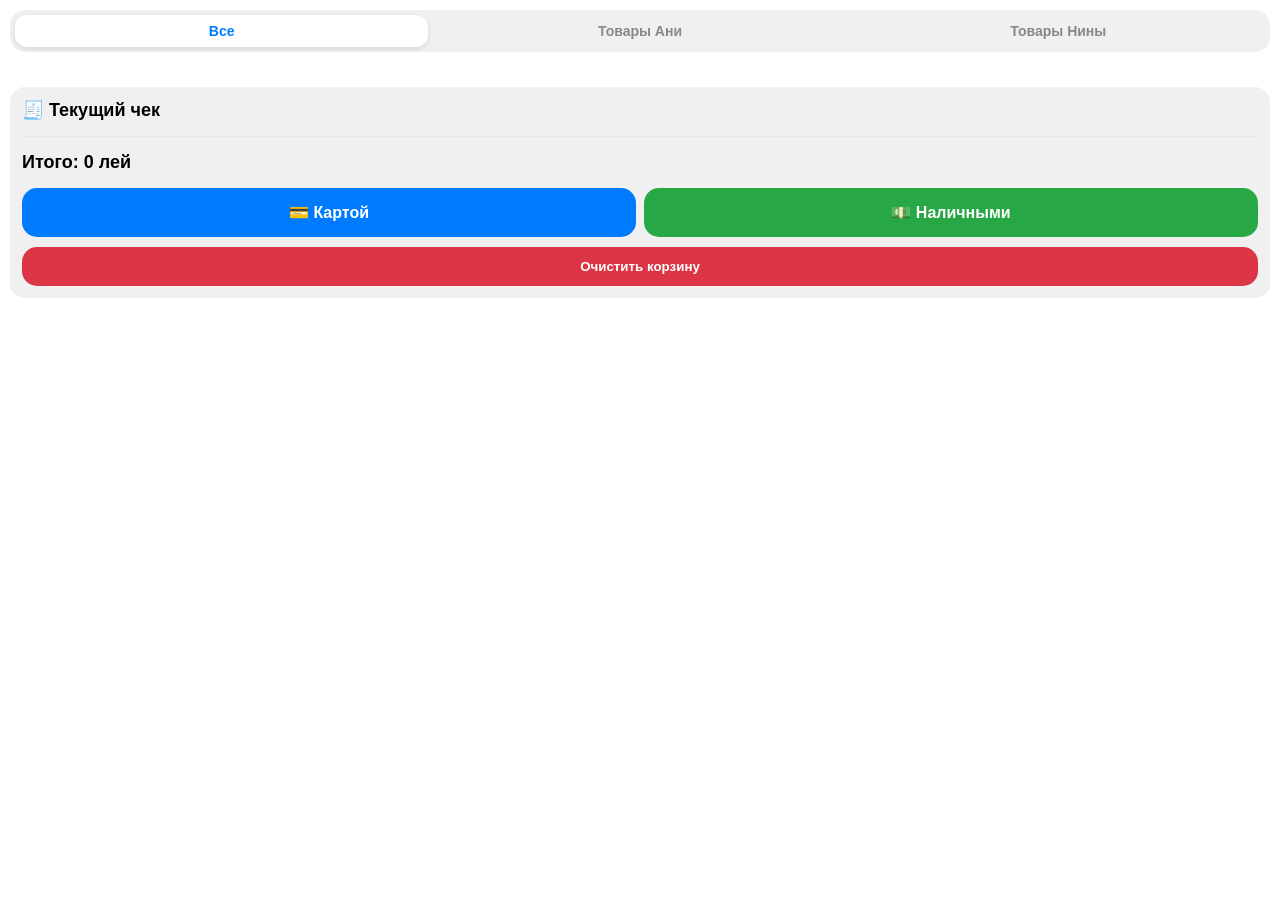
==== index.html @ 668480dd "Update index.html" ====
<!DOCTYPE html>
<html lang="ru">
<head>
    <meta charset="UTF-8">
    <meta name="viewport" content="width=device-width, initial-scale=1.0, user-scalable=no">
    <title>POS-Терминал</title>
    
    <script src="https://telegram.org/js/telegram-web-app.js"></script>
    
    <script>
        function getIconForProduct(name) {
            const n = name.toLowerCase();
            if (n.includes('классика') && !n.includes('картошка')) return '📦';
            if (n.includes('ас.премиум')) return '🌰✨';
            if (n.includes('ас.лайт')) return '🌰🌤️';
            if (n.includes('ассорти')) return '🌰🎁';
            if (n.includes('брауни') && n.includes('орешки')) return '🍫🌰';
            if (n.includes('брауни')) return '🍫';
            if (n.includes('колбаса')) return '🪵';
            if (n.includes('картошка')) return '🥔';
            if (n.includes('орешек')) return '🌰';
            if (n.includes('грибочки')) return '🍄';
            if (n.includes('муравейник')) return '🐜';
            if (n.includes('трубочк')) return '🧇';
            if (n.includes('ириска')) return '🍬';
            if (n.includes('овсянка')) return '🍪';
            if (n.includes('рогалик')) return '🥐';
            return '🏷️';
        }
    </script>

    <style>
        body {
            font-family: sans-serif;
            background-color: var(--tg-theme-bg-color, #ffffff);
            color: var(--tg-theme-text-color, #000000);
            margin: 0; padding: 10px;
            user-select: none;
            padding-bottom: 20px;
        }
        h2, h3 { margin-top: 0; margin-bottom: 10px; font-size: 18px;}

        .tabs {
            display: flex; gap: 5px; margin-bottom: 15px;
            background: var(--tg-theme-secondary-bg-color, #f0f0f0);
            padding: 5px; border-radius: 15px;
        }
        .tab-btn {
            flex: 1; padding: 8px; border: none; border-radius: 12px;
            background: transparent;
            color: var(--tg-theme-hint-color, #888888);
            font-weight: bold; font-size: 14px; transition: 0.2s;
        }
        .tab-btn.active {
            background: var(--tg-theme-bg-color, #ffffff);
            color: var(--tg-theme-button-color, #007bff);
            box-shadow: 0 2px 5px rgba(0,0,0,0.1);
        }

        .grid {
            display: grid; grid-template-columns: 1fr 1fr; gap: 8px; margin-bottom: 20px;
        }
        .product-card {
            background-color: var(--tg-theme-secondary-bg-color, #f0f0f0);
            border: 1px solid rgba(128,128,128,0.1); border-radius: 20px;
            padding: 8px 5px; min-height: 55px; text-align: center;
            font-size: 14px; font-weight: bold;
            color: var(--tg-theme-text-color, #000000);
            box-shadow: 0 2px 4px rgba(0,0,0,0.05);
            transition: transform 0.1s ease, opacity 0.1s ease;
            -webkit-tap-highlight-color: transparent;
            display: flex; flex-direction: column; justify-content: center; align-items: center;
        }
        .product-card:active {
            transform: scale(0.92);
            opacity: 0.6;
        }
        .product-card small { font-weight: normal; font-size: 12px; opacity: 0.8; margin-top: 2px;}

        .cart-panel {
            background: var(--tg-theme-secondary-bg-color, #f0f0f0);
            padding: 12px; border-radius: 15px;
        }
        .cart-item {
            display: flex; justify-content: space-between; align-items: center;
            margin-bottom: 8px; font-size: 15px; font-weight: 500;
            background: var(--tg-theme-bg-color, #ffffff);
            color: var(--tg-theme-text-color, #000000);
            padding: 8px 10px; border-radius: 12px;
            box-shadow: 0 1px 3px rgba(0,0,0,0.05);
        }
        .cart-item-info { flex: 1; }
        .cart-controls { display: flex; align-items: center; gap: 8px; }

        .ctrl-btn {
            background: var(--tg-theme-secondary-bg-color, #e0e0e0);
            color: var(--tg-theme-text-color, #000000);
            border: none; border-radius: 8px; width: 30px; height: 30px;
            font-size: 16px; font-weight: bold;
            display: flex; justify-content: center; align-items: center;
        }
        .ctrl-btn:active { transform: scale(0.9); }
        .del-btn { background: #dc3545; color: white; }

        .btn-row { display: flex; gap: 8px; margin-top: 15px; }
        .btn-pay {
            flex: 1; padding: 15px; border: none; border-radius: 15px;
            font-size: 16px; font-weight: bold; color: white; transition: transform 0.1s;
        }
        .btn-pay:active { transform: scale(0.95); }
        .btn-card { background-color: #007bff; }
        .btn-cash { background-color: #28a745; }
        .btn-clear {
            margin-top: 10px; width: 100%; padding: 12px;
            border-radius: 15px; border: none;
            background: #dc3545; color: white; font-weight: bold;
        }
        .btn-clear:active { transform: scale(0.95); }

        #success-screen {
            position: fixed; top: 0; left: 0; width: 100%; height: 100%;
            background-color: #28a745; color: white;
            display: none; flex-direction: column; justify-content: center; align-items: center;
            z-index: 9999; opacity: 0; transition: opacity 0.3s ease;
        }
        .success-icon { font-size: 80px; margin-bottom: 20px; animation: pop 0.5s cubic-bezier(0.175, 0.885, 0.32, 1.275); }
        @keyframes pop { 0% { transform: scale(0); } 100% { transform: scale(1); } }
    </style>
</head>
<body>

    <div id="success-screen">
        <div class="success-icon">✅</div>
        <h1 style="margin:0;">Оплачено!</h1>
        <p style="font-size:18px; opacity:0.9;">Чек закрыт</p>
    </div>

    <div class="tabs">
        <button class="tab-btn active" id="tab-all" onclick="setTab('all')">Все</button>
        <button class="tab-btn" id="tab-anya" onclick="setTab('anya')">Товары Ани</button>
        <button class="tab-btn" id="tab-nina" onclick="setTab('nina')">Товары Нины</button>
    </div>

    <div class="grid" id="menu"></div>

    <div class="cart-panel">
        <h3>🧾 Текущий чек</h3>
        <div id="cart-items"></div>
        <hr style="border:0; border-top:1px solid var(--tg-theme-hint-color, rgba(0,0,0,0.1)); margin: 15px 0; opacity: 0.3;">
        <h2>Итого: <span id="total-price">0</span> лей</h2>

        <div class="btn-row">
            <button class="btn-pay btn-card" onclick="checkout('Карта')">💳 Картой</button>
            <button class="btn-pay btn-cash" onclick="checkout('Наличные')">💵 Наличными</button>
        </div>
        <button class="btn-clear" onclick="clearCart()">Очистить корзину</button>
    </div>

    <script>
        const tg = window.Telegram.WebApp;
        tg.expand();

        let catalog = [];
        let cart = [];
        let currentTab = 'all';

        const ID_ANYA = 4013760;
        const ID_NINA = 141076129;

        const params = new URLSearchParams(window.location.search);
        const catalogData = params.get('catalog');
        if (catalogData) {
            try { catalog = JSON.parse(catalogData); }
            catch (e) { alert("Ошибка чтения прайс-листа!"); }
        }

        function setTab(tabName) {
            tg.HapticFeedback.impactOccurred('light');
            currentTab = tabName;

            document.querySelectorAll('.tab-btn').forEach(b => b.classList.remove('active'));
            document.getElementById('tab-' + tabName).classList.add('active');

            renderMenu();
        }

        function renderMenu() {
            const menu = document.getElementById('menu');
            menu.innerHTML = '';

            let filteredCatalog = catalog;
            if (currentTab === 'anya') {
                filteredCatalog = catalog.filter(p => p.owner_id === ID_ANYA);
            } else if (currentTab === 'nina') {
                filteredCatalog = catalog.filter(p => p.owner_id === ID_NINA);
            }

            // --- СОРТИРОВКА ПО АЛФАВИТУ ---
            filteredCatalog.sort((a, b) => a.name.localeCompare(b.name, 'ru'));
            // ------------------------------

            if (filteredCatalog.length === 0) {
                menu.innerHTML = "<p style='grid-column: span 2; text-align:center; opacity:0.5;'>В этой категории пока нет товаров</p>";
                return;
            }

            filteredCatalog.forEach(p => {
                let btn = document.createElement('button');
                btn.className = 'product-card';
                btn.innerHTML = `<span>${getIconForProduct(p.name)} ${p.name}</span><small>${p.price} лей</small>`;
                btn.onclick = () => {
                    tg.HapticFeedback.impactOccurred('light');
                    addToCart(p);
                };
                menu.appendChild(btn);
            });
        }

        function addToCart(product) {
            let item = cart.find(i => i.name === product.name && i.price === product.price);
            if (item) item.qty++;
            else cart.push({ ...product, qty: 1 });
            updateCartUI();
        }

        function changeQty(index, delta) {
            tg.HapticFeedback.impactOccurred('light');
            cart[index].qty += delta;
            if (cart[index].qty <= 0) {
                cart.splice(index, 1);
            }
            updateCartUI();
        }

        function removeItem(index) {
            tg.HapticFeedback.impactOccurred('medium');
            cart.splice(index, 1);
            updateCartUI();
        }

        function clearCart() {
            if (cart.length === 0) return;
            tg.HapticFeedback.impactOccurred('heavy');
            cart = [];
            updateCartUI();
        }

        function updateCartUI() {
            const container = document.getElementById('cart-items');
            container.innerHTML = '';
            let sum = 0;

            cart.forEach((item, index) => {
                sum += item.price * item.qty;

                container.innerHTML += `
                <div class="cart-item">
                    <div class="cart-item-info">
                        <b>${getIconForProduct(item.name)} ${item.name}</b><br>
                        <small style="opacity:0.6;">${item.price} л. x ${item.qty} = ${item.price * item.qty} л.</small>
                    </div>
                    <div class="cart-controls">
                        <button class="ctrl-btn" onclick="changeQty(${index}, -1)">➖</button>
                        <span style="width:15px; text-align:center; font-weight:bold;">${item.qty}</span>
                        <button class="ctrl-btn" onclick="changeQty(${index}, 1)">➕</button>
                        <button class="ctrl-btn del-btn" onclick="removeItem(${index})">🗑</button>
                    </div>
                </div>`;
            });

            document.getElementById('total-price').innerText = sum;
        }

        function checkout(paymentType) {
            if (cart.length === 0) return;

            tg.HapticFeedback.notificationOccurred('success');

            const successScreen = document.getElementById('success-screen');
            successScreen.style.display = 'flex';
            setTimeout(() => { successScreen.style.opacity = '1'; }, 10);

            setTimeout(() => {
                const data = JSON.stringify({ cart: cart, payment_type: paymentType });
                tg.sendData(data);
            }, 1500);
        }

        renderMenu();
    </script>
</body>
</html>
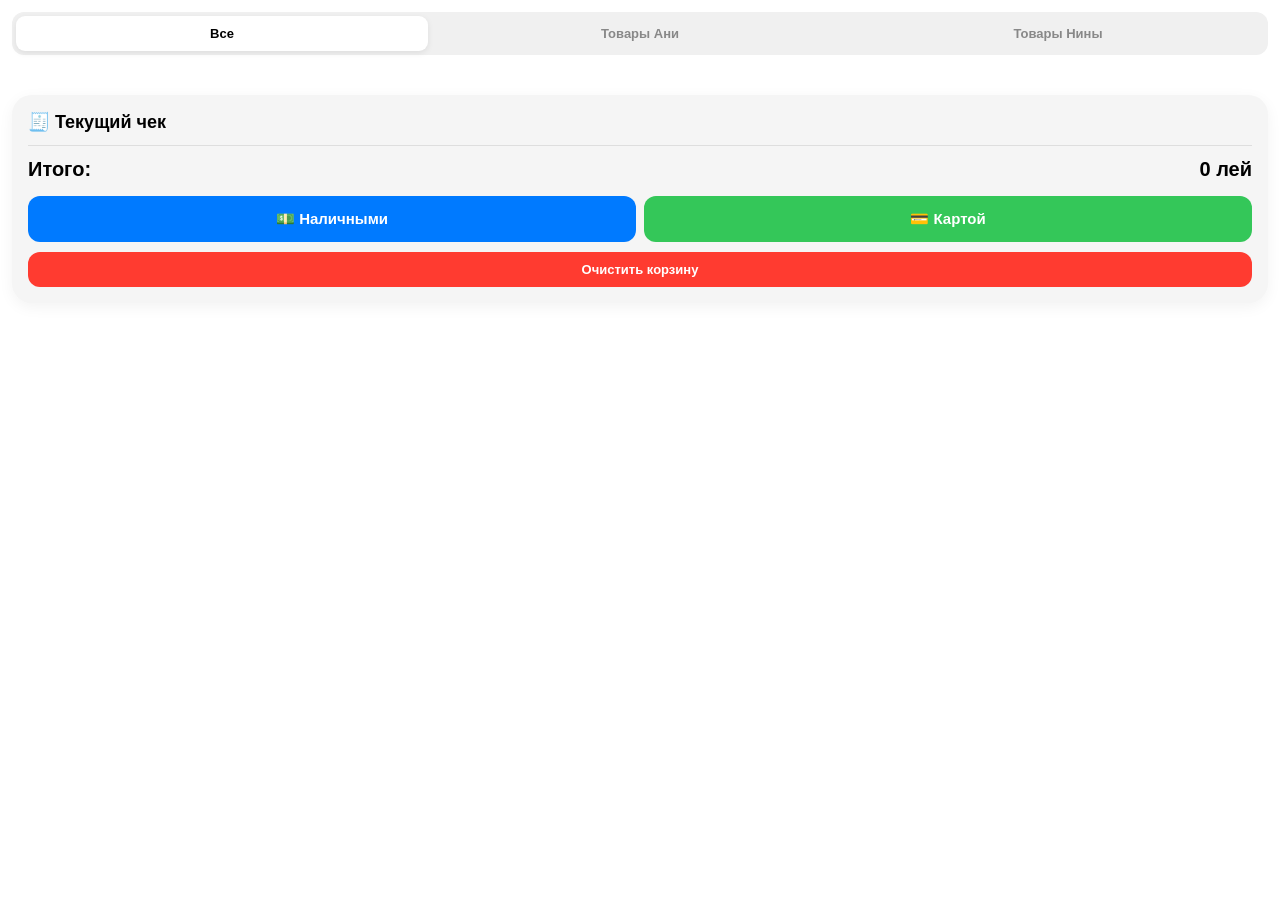
==== commit 85a7abc5: "Update index.html" ====
--- a/index.html
+++ b/index.html
@@ -8,6 +8,7 @@
     <script src="https://telegram.org/js/telegram-web-app.js"></script>
     
     <script>
+        // Функция для эмодзи-иконки в чеке
         function getIconForProduct(name) {
             const n = name.toLowerCase();
             if (n.includes('классика') && !n.includes('картошка')) return '📦';
@@ -27,99 +28,169 @@
             if (n.includes('рогалик')) return '🥐';
             return '🏷️';
         }
+
+        // Функция для получения реальных картинок товаров (3D рендеры из папки images)
+        function getImageUrlForProduct(name) {
+            const n = name.toLowerCase();
+            if (n.includes('классика') && !n.includes('картошка')) return './images/klassika.png';
+            if (n.includes('ас.премиум') || n.includes('ас.лайт') || n.includes('ассорти')) return './images/assorti.png';
+            if (n.includes('брауни')) return './images/brownie.png';
+            if (n.includes('колбаса')) return './images/kolbasa.png';
+            if (n.includes('орешек') || n.includes('орешки')) return './images/oreshek.png';
+            if (n.includes('грибочки')) return './images/gribochki.png';
+            if (n.includes('муравейник')) return './images/muraveynik.png';
+            if (n.includes('трубочк') || n.includes('трубочка')) return './images/trubochki.png';
+            if (n.includes('ириска')) return './images/iriska.png';
+            if (n.includes('овсянка')) return './images/ovsyanka.png';
+            if (n.includes('картошка')) return './images/kartoshka.png';
+            if (n.includes('рогалик') || n.includes('рогалики')) return './images/rogaliki.png';
+            return './images/default.png';
+        }
     </script>
 
     <style>
         body {
-            font-family: sans-serif;
+            font-family: -apple-system, BlinkMacSystemFont, "Segoe UI", Roboto, Helvetica, Arial, sans-serif;
             background-color: var(--tg-theme-bg-color, #ffffff);
             color: var(--tg-theme-text-color, #000000);
-            margin: 0; padding: 10px;
+            margin: 0; padding: 12px;
             user-select: none;
-            padding-bottom: 20px;
-        }
-        h2, h3 { margin-top: 0; margin-bottom: 10px; font-size: 18px;}
+            padding-bottom: 30px;
+        }
+        h2, h3 { margin-top: 0; margin-bottom: 12px; font-size: 18px; font-weight: 700; }
 
         .tabs {
-            display: flex; gap: 5px; margin-bottom: 15px;
+            display: flex; gap: 6px; margin-bottom: 16px;
             background: var(--tg-theme-secondary-bg-color, #f0f0f0);
-            padding: 5px; border-radius: 15px;
+            padding: 4px; border-radius: 12px;
         }
         .tab-btn {
-            flex: 1; padding: 8px; border: none; border-radius: 12px;
+            flex: 1; padding: 10px; border: none; border-radius: 9px;
             background: transparent;
             color: var(--tg-theme-hint-color, #888888);
-            font-weight: bold; font-size: 14px; transition: 0.2s;
+            font-weight: 600; font-size: 13px; transition: all 0.2s ease;
+            cursor: pointer;
         }
         .tab-btn.active {
             background: var(--tg-theme-bg-color, #ffffff);
-            color: var(--tg-theme-button-color, #007bff);
-            box-shadow: 0 2px 5px rgba(0,0,0,0.1);
-        }
-
+            color: var(--tg-theme-text-color, #000000);
+            box-shadow: 0 2px 6px rgba(0,0,0,0.08);
+        }
+
+        /* Квадратные карточки товаров */
         .grid {
-            display: grid; grid-template-columns: 1fr 1fr; gap: 8px; margin-bottom: 20px;
+            display: grid; 
+            grid-template-columns: repeat(2, 1fr); 
+            gap: 10px; 
+            margin-bottom: 24px;
         }
         .product-card {
-            background-color: var(--tg-theme-secondary-bg-color, #f0f0f0);
-            border: 1px solid rgba(128,128,128,0.1); border-radius: 20px;
-            padding: 8px 5px; min-height: 55px; text-align: center;
-            font-size: 14px; font-weight: bold;
-            color: var(--tg-theme-text-color, #000000);
-            box-shadow: 0 2px 4px rgba(0,0,0,0.05);
+            background-color: var(--tg-theme-secondary-bg-color, #f5f5f5);
+            border: 1px solid rgba(128,128,128,0.1); 
+            border-radius: 16px;
+            padding: 0;
+            overflow: hidden;
+            display: flex; 
+            flex-direction: column; 
+            align-items: stretch;
+            text-align: left;
+            box-shadow: 0 2px 5px rgba(0,0,0,0.04);
             transition: transform 0.1s ease, opacity 0.1s ease;
             -webkit-tap-highlight-color: transparent;
-            display: flex; flex-direction: column; justify-content: center; align-items: center;
+            cursor: pointer;
+            border: none;
+            aspect-ratio: 1 / 1; /* Квадратный контейнер */
         }
         .product-card:active {
-            transform: scale(0.92);
-            opacity: 0.6;
-        }
-        .product-card small { font-weight: normal; font-size: 12px; opacity: 0.8; margin-top: 2px;}
+            transform: scale(0.95);
+            opacity: 0.8;
+        }
+        .product-card img {
+            width: 100%;
+            height: 60%;
+            object-fit: cover;
+            background-color: #e8e8e8;
+        }
+        .product-info {
+            padding: 8px;
+            display: flex;
+            flex-direction: column;
+            justify-content: space-between;
+            flex-grow: 1;
+        }
+        .product-name {
+            font-size: 13px;
+            font-weight: 600;
+            color: var(--tg-theme-text-color, #000000);
+            display: -webkit-box;
+            -webkit-line-clamp: 2;
+            -webkit-box-orient: vertical;
+            overflow: hidden;
+            text-overflow: ellipsis;
+            line-height: 1.2;
+        }
+        .product-price {
+            font-size: 11px;
+            font-weight: normal;
+            color: var(--tg-theme-hint-color, #666666);
+            margin-top: 4px;
+        }
 
         .cart-panel {
-            background: var(--tg-theme-secondary-bg-color, #f0f0f0);
-            padding: 12px; border-radius: 15px;
+            background: var(--tg-theme-secondary-bg-color, #f5f5f5);
+            border-radius: 20px; 
+            padding: 16px;
+            box-shadow: 0 4px 15px rgba(0,0,0,0.05);
         }
         .cart-item {
-            display: flex; justify-content: space-between; align-items: center;
-            margin-bottom: 8px; font-size: 15px; font-weight: 500;
-            background: var(--tg-theme-bg-color, #ffffff);
-            color: var(--tg-theme-text-color, #000000);
-            padding: 8px 10px; border-radius: 12px;
-            box-shadow: 0 1px 3px rgba(0,0,0,0.05);
+            display: flex; 
+            justify-content: space-between; 
+            align-items: center;
+            background-color: var(--tg-theme-bg-color, #ffffff);
+            margin-bottom: 8px;
+            color: var(--tg-theme-text-color, #000000);
+            padding: 10px 12px; 
+            border-radius: 12px;
+            box-shadow: 0 1px 3px rgba(0,0,0,0.02);
         }
         .cart-item-info { flex: 1; }
+        .cart-item-info b { font-size: 13px; }
+        .cart-item-info small { font-size: 11px; color: var(--tg-theme-hint-color, #888888); }
         .cart-controls { display: flex; align-items: center; gap: 8px; }
 
         .ctrl-btn {
             background: var(--tg-theme-secondary-bg-color, #e0e0e0);
             color: var(--tg-theme-text-color, #000000);
-            border: none; border-radius: 8px; width: 30px; height: 30px;
-            font-size: 16px; font-weight: bold;
+            border: none; border-radius: 8px; width: 28px; height: 28px;
+            font-size: 14px; font-weight: bold;
             display: flex; justify-content: center; align-items: center;
+            cursor: pointer;
         }
         .ctrl-btn:active { transform: scale(0.9); }
-        .del-btn { background: #dc3545; color: white; }
+        .del-btn { background: #ff3b30; color: white; }
 
         .btn-row { display: flex; gap: 8px; margin-top: 15px; }
         .btn-pay {
-            flex: 1; padding: 15px; border: none; border-radius: 15px;
-            font-size: 16px; font-weight: bold; color: white; transition: transform 0.1s;
-        }
-        .btn-pay:active { transform: scale(0.95); }
-        .btn-card { background-color: #007bff; }
-        .btn-cash { background-color: #28a745; }
+            flex: 1; padding: 14px; border: none; border-radius: 12px;
+            font-size: 15px; font-weight: bold; color: white; transition: transform 0.1s;
+            cursor: pointer;
+            display: flex; justify-content: center; align-items: center; gap: 6px;
+        }
+        .btn-pay:active { transform: scale(0.96); }
+        .btn-card { background-color: #34c759; } /* Терминал / Карта */
+        .btn-cash { background-color: #007aff; } /* Наличные */
         .btn-clear {
-            margin-top: 10px; width: 100%; padding: 12px;
-            border-radius: 15px; border: none;
-            background: #dc3545; color: white; font-weight: bold;
-        }
-        .btn-clear:active { transform: scale(0.95); }
+            margin-top: 10px; width: 100%; padding: 10px;
+            border-radius: 12px; border: none;
+            background: #ff3b30; color: white; font-weight: bold;
+            font-size: 13px;
+            cursor: pointer;
+        }
+        .btn-clear:active { transform: scale(0.96); }
 
         #success-screen {
             position: fixed; top: 0; left: 0; width: 100%; height: 100%;
-            background-color: #28a745; color: white;
+            background-color: #34c759; color: white;
             display: none; flex-direction: column; justify-content: center; align-items: center;
             z-index: 9999; opacity: 0; transition: opacity 0.3s ease;
         }
@@ -131,27 +202,33 @@
 
     <div id="success-screen">
         <div class="success-icon">✅</div>
-        <h1 style="margin:0;">Оплачено!</h1>
-        <p style="font-size:18px; opacity:0.9;">Чек закрыт</p>
+        <h1 style="margin:0; font-size: 28px;">Оплачено!</h1>
+        <p style="font-size:16px; opacity:0.9; margin-top: 8px;">Чек закрыт</p>
     </div>
 
+    <!-- Переключатель категорий -->
     <div class="tabs">
         <button class="tab-btn active" id="tab-all" onclick="setTab('all')">Все</button>
         <button class="tab-btn" id="tab-anya" onclick="setTab('anya')">Товары Ани</button>
         <button class="tab-btn" id="tab-nina" onclick="setTab('nina')">Товары Нины</button>
     </div>
 
+    <!-- Сетка квадратных карточек с картинками -->
     <div class="grid" id="menu"></div>
 
+    <!-- Текущий чек -->
     <div class="cart-panel">
         <h3>🧾 Текущий чек</h3>
         <div id="cart-items"></div>
-        <hr style="border:0; border-top:1px solid var(--tg-theme-hint-color, rgba(0,0,0,0.1)); margin: 15px 0; opacity: 0.3;">
-        <h2>Итого: <span id="total-price">0</span> лей</h2>
+        <hr style="border:0; border-top:1px solid rgba(128,128,128,0.2); margin: 12px 0;">
+        <h2 style="font-size: 20px; display: flex; justify-content: space-between; align-items: center;">
+            <span>Итого:</span>
+            <span><span id="total-price">0</span> лей</span>
+        </h2>
 
         <div class="btn-row">
+            <button class="btn-pay btn-cash" onclick="checkout('Наличные')">💵 Наличными</button>
             <button class="btn-pay btn-card" onclick="checkout('Карта')">💳 Картой</button>
-            <button class="btn-pay btn-cash" onclick="checkout('Наличные')">💵 Наличными</button>
         </div>
         <button class="btn-clear" onclick="clearCart()">Очистить корзину</button>
     </div>
@@ -195,19 +272,24 @@
                 filteredCatalog = catalog.filter(p => p.owner_id === ID_NINA);
             }
 
-            // --- СОРТИРОВКА ПО АЛФАВИТУ ---
+            // Сортировка по алфавиту
             filteredCatalog.sort((a, b) => a.name.localeCompare(b.name, 'ru'));
-            // ------------------------------
 
             if (filteredCatalog.length === 0) {
-                menu.innerHTML = "<p style='grid-column: span 2; text-align:center; opacity:0.5;'>В этой категории пока нет товаров</p>";
+                menu.innerHTML = "<p style='grid-column: span 2; text-align:center; opacity:0.5; padding: 20px 0;'>В этой категории пока нет товаров</p>";
                 return;
             }
 
             filteredCatalog.forEach(p => {
                 let btn = document.createElement('button');
                 btn.className = 'product-card';
-                btn.innerHTML = `<span>${getIconForProduct(p.name)} ${p.name}</span><small>${p.price} лей</small>`;
+                btn.innerHTML = `
+                    <img src="${getImageUrlForProduct(p.name)}" alt="${p.name}">
+                    <div class="product-info">
+                        <span class="product-name">${p.name}</span>
+                        <span class="product-price">${p.price} лей</span>
+                    </div>
+                `;
                 btn.onclick = () => {
                     tg.HapticFeedback.impactOccurred('light');
                     addToCart(p);
@@ -257,7 +339,7 @@
                 <div class="cart-item">
                     <div class="cart-item-info">
                         <b>${getIconForProduct(item.name)} ${item.name}</b><br>
-                        <small style="opacity:0.6;">${item.price} л. x ${item.qty} = ${item.price * item.qty} л.</small>
+                        <small>${item.price} л. x ${item.qty} = ${item.price * item.qty} л.</small>
                     </div>
                     <div class="cart-controls">
                         <button class="ctrl-btn" onclick="changeQty(${index}, -1)">➖</button>
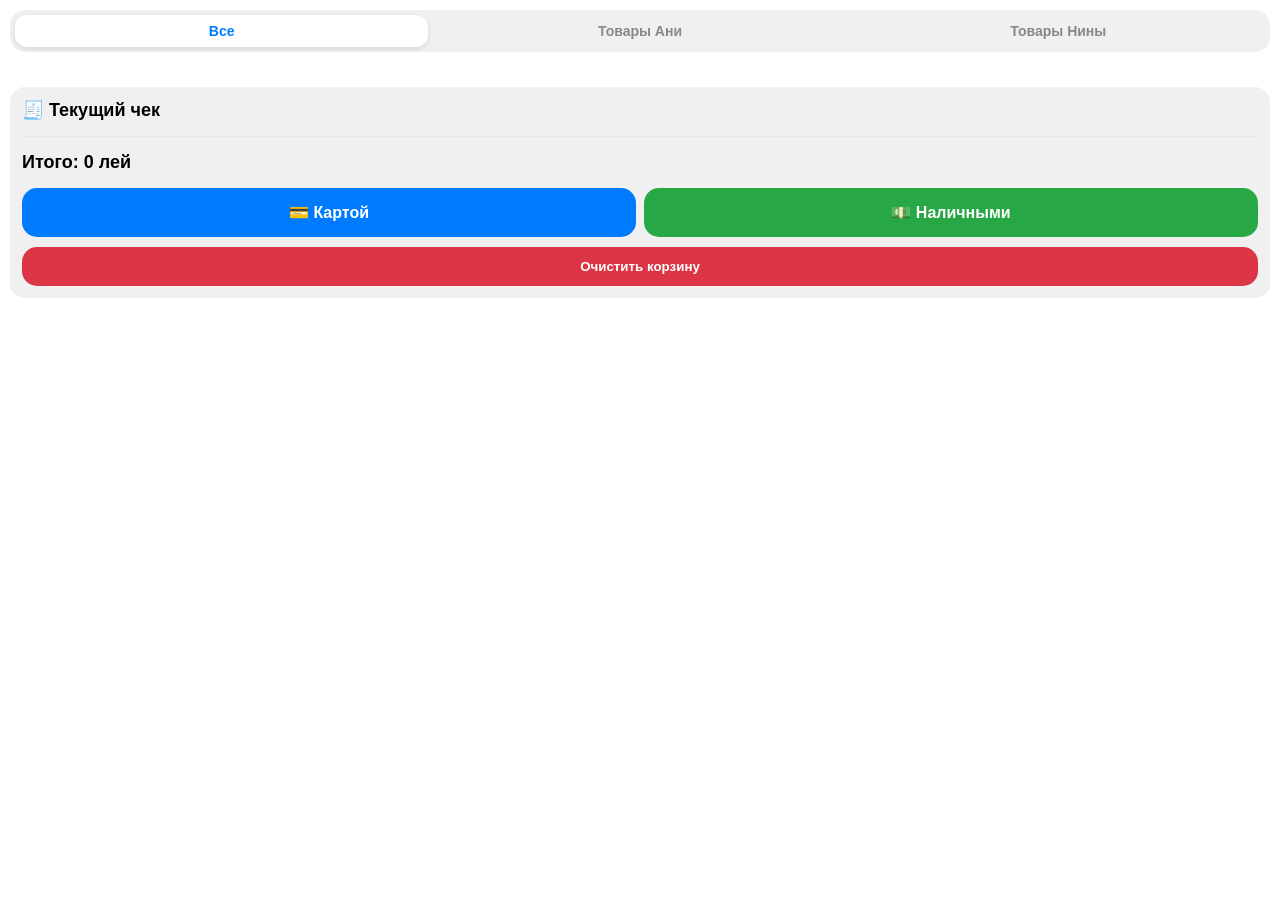
==== commit 9cad067d: "Update index.html" ====
--- a/index.html
+++ b/index.html
@@ -8,7 +8,6 @@
     <script src="https://telegram.org/js/telegram-web-app.js"></script>
     
     <script>
-        // Функция для эмодзи-иконки в чеке
         function getIconForProduct(name) {
             const n = name.toLowerCase();
             if (n.includes('классика') && !n.includes('картошка')) return '📦';
@@ -28,169 +27,99 @@
             if (n.includes('рогалик')) return '🥐';
             return '🏷️';
         }
-
-        // Функция для получения реальных картинок товаров (3D рендеры из папки images)
-        function getImageUrlForProduct(name) {
-            const n = name.toLowerCase();
-            if (n.includes('классика') && !n.includes('картошка')) return './images/klassika.png';
-            if (n.includes('ас.премиум') || n.includes('ас.лайт') || n.includes('ассорти')) return './images/assorti.png';
-            if (n.includes('брауни')) return './images/brownie.png';
-            if (n.includes('колбаса')) return './images/kolbasa.png';
-            if (n.includes('орешек') || n.includes('орешки')) return './images/oreshek.png';
-            if (n.includes('грибочки')) return './images/gribochki.png';
-            if (n.includes('муравейник')) return './images/muraveynik.png';
-            if (n.includes('трубочк') || n.includes('трубочка')) return './images/trubochki.png';
-            if (n.includes('ириска')) return './images/iriska.png';
-            if (n.includes('овсянка')) return './images/ovsyanka.png';
-            if (n.includes('картошка')) return './images/kartoshka.png';
-            if (n.includes('рогалик') || n.includes('рогалики')) return './images/rogaliki.png';
-            return './images/default.png';
-        }
     </script>
 
     <style>
         body {
-            font-family: -apple-system, BlinkMacSystemFont, "Segoe UI", Roboto, Helvetica, Arial, sans-serif;
+            font-family: sans-serif;
             background-color: var(--tg-theme-bg-color, #ffffff);
             color: var(--tg-theme-text-color, #000000);
-            margin: 0; padding: 12px;
+            margin: 0; padding: 10px;
             user-select: none;
-            padding-bottom: 30px;
-        }
-        h2, h3 { margin-top: 0; margin-bottom: 12px; font-size: 18px; font-weight: 700; }
+            padding-bottom: 20px;
+        }
+        h2, h3 { margin-top: 0; margin-bottom: 10px; font-size: 18px;}
 
         .tabs {
-            display: flex; gap: 6px; margin-bottom: 16px;
+            display: flex; gap: 5px; margin-bottom: 15px;
             background: var(--tg-theme-secondary-bg-color, #f0f0f0);
-            padding: 4px; border-radius: 12px;
+            padding: 5px; border-radius: 15px;
         }
         .tab-btn {
-            flex: 1; padding: 10px; border: none; border-radius: 9px;
+            flex: 1; padding: 8px; border: none; border-radius: 12px;
             background: transparent;
             color: var(--tg-theme-hint-color, #888888);
-            font-weight: 600; font-size: 13px; transition: all 0.2s ease;
-            cursor: pointer;
+            font-weight: bold; font-size: 14px; transition: 0.2s;
         }
         .tab-btn.active {
             background: var(--tg-theme-bg-color, #ffffff);
-            color: var(--tg-theme-text-color, #000000);
-            box-shadow: 0 2px 6px rgba(0,0,0,0.08);
-        }
-
-        /* Квадратные карточки товаров */
+            color: var(--tg-theme-button-color, #007bff);
+            box-shadow: 0 2px 5px rgba(0,0,0,0.1);
+        }
+
         .grid {
-            display: grid; 
-            grid-template-columns: repeat(2, 1fr); 
-            gap: 10px; 
-            margin-bottom: 24px;
+            display: grid; grid-template-columns: 1fr 1fr; gap: 8px; margin-bottom: 20px;
         }
         .product-card {
-            background-color: var(--tg-theme-secondary-bg-color, #f5f5f5);
-            border: 1px solid rgba(128,128,128,0.1); 
-            border-radius: 16px;
-            padding: 0;
-            overflow: hidden;
-            display: flex; 
-            flex-direction: column; 
-            align-items: stretch;
-            text-align: left;
-            box-shadow: 0 2px 5px rgba(0,0,0,0.04);
+            background-color: var(--tg-theme-secondary-bg-color, #f0f0f0);
+            border: 1px solid rgba(128,128,128,0.1); border-radius: 20px;
+            padding: 8px 5px; min-height: 55px; text-align: center;
+            font-size: 14px; font-weight: bold;
+            color: var(--tg-theme-text-color, #000000);
+            box-shadow: 0 2px 4px rgba(0,0,0,0.05);
             transition: transform 0.1s ease, opacity 0.1s ease;
             -webkit-tap-highlight-color: transparent;
-            cursor: pointer;
-            border: none;
-            aspect-ratio: 1 / 1; /* Квадратный контейнер */
+            display: flex; flex-direction: column; justify-content: center; align-items: center;
         }
         .product-card:active {
-            transform: scale(0.95);
-            opacity: 0.8;
-        }
-        .product-card img {
-            width: 100%;
-            height: 60%;
-            object-fit: cover;
-            background-color: #e8e8e8;
-        }
-        .product-info {
-            padding: 8px;
-            display: flex;
-            flex-direction: column;
-            justify-content: space-between;
-            flex-grow: 1;
-        }
-        .product-name {
-            font-size: 13px;
-            font-weight: 600;
-            color: var(--tg-theme-text-color, #000000);
-            display: -webkit-box;
-            -webkit-line-clamp: 2;
-            -webkit-box-orient: vertical;
-            overflow: hidden;
-            text-overflow: ellipsis;
-            line-height: 1.2;
-        }
-        .product-price {
-            font-size: 11px;
-            font-weight: normal;
-            color: var(--tg-theme-hint-color, #666666);
-            margin-top: 4px;
-        }
+            transform: scale(0.92);
+            opacity: 0.6;
+        }
+        .product-card small { font-weight: normal; font-size: 12px; opacity: 0.8; margin-top: 2px;}
 
         .cart-panel {
-            background: var(--tg-theme-secondary-bg-color, #f5f5f5);
-            border-radius: 20px; 
-            padding: 16px;
-            box-shadow: 0 4px 15px rgba(0,0,0,0.05);
+            background: var(--tg-theme-secondary-bg-color, #f0f0f0);
+            padding: 12px; border-radius: 15px;
         }
         .cart-item {
-            display: flex; 
-            justify-content: space-between; 
-            align-items: center;
-            background-color: var(--tg-theme-bg-color, #ffffff);
-            margin-bottom: 8px;
-            color: var(--tg-theme-text-color, #000000);
-            padding: 10px 12px; 
-            border-radius: 12px;
-            box-shadow: 0 1px 3px rgba(0,0,0,0.02);
+            display: flex; justify-content: space-between; align-items: center;
+            margin-bottom: 8px; font-size: 15px; font-weight: 500;
+            background: var(--tg-theme-bg-color, #ffffff);
+            color: var(--tg-theme-text-color, #000000);
+            padding: 8px 10px; border-radius: 12px;
+            box-shadow: 0 1px 3px rgba(0,0,0,0.05);
         }
         .cart-item-info { flex: 1; }
-        .cart-item-info b { font-size: 13px; }
-        .cart-item-info small { font-size: 11px; color: var(--tg-theme-hint-color, #888888); }
         .cart-controls { display: flex; align-items: center; gap: 8px; }
 
         .ctrl-btn {
             background: var(--tg-theme-secondary-bg-color, #e0e0e0);
             color: var(--tg-theme-text-color, #000000);
-            border: none; border-radius: 8px; width: 28px; height: 28px;
-            font-size: 14px; font-weight: bold;
+            border: none; border-radius: 8px; width: 30px; height: 30px;
+            font-size: 16px; font-weight: bold;
             display: flex; justify-content: center; align-items: center;
-            cursor: pointer;
         }
         .ctrl-btn:active { transform: scale(0.9); }
-        .del-btn { background: #ff3b30; color: white; }
+        .del-btn { background: #dc3545; color: white; }
 
         .btn-row { display: flex; gap: 8px; margin-top: 15px; }
         .btn-pay {
-            flex: 1; padding: 14px; border: none; border-radius: 12px;
-            font-size: 15px; font-weight: bold; color: white; transition: transform 0.1s;
-            cursor: pointer;
-            display: flex; justify-content: center; align-items: center; gap: 6px;
-        }
-        .btn-pay:active { transform: scale(0.96); }
-        .btn-card { background-color: #34c759; } /* Терминал / Карта */
-        .btn-cash { background-color: #007aff; } /* Наличные */
+            flex: 1; padding: 15px; border: none; border-radius: 15px;
+            font-size: 16px; font-weight: bold; color: white; transition: transform 0.1s;
+        }
+        .btn-pay:active { transform: scale(0.95); }
+        .btn-card { background-color: #007bff; }
+        .btn-cash { background-color: #28a745; }
         .btn-clear {
-            margin-top: 10px; width: 100%; padding: 10px;
-            border-radius: 12px; border: none;
-            background: #ff3b30; color: white; font-weight: bold;
-            font-size: 13px;
-            cursor: pointer;
-        }
-        .btn-clear:active { transform: scale(0.96); }
+            margin-top: 10px; width: 100%; padding: 12px;
+            border-radius: 15px; border: none;
+            background: #dc3545; color: white; font-weight: bold;
+        }
+        .btn-clear:active { transform: scale(0.95); }
 
         #success-screen {
             position: fixed; top: 0; left: 0; width: 100%; height: 100%;
-            background-color: #34c759; color: white;
+            background-color: #28a745; color: white;
             display: none; flex-direction: column; justify-content: center; align-items: center;
             z-index: 9999; opacity: 0; transition: opacity 0.3s ease;
         }
@@ -202,33 +131,27 @@
 
     <div id="success-screen">
         <div class="success-icon">✅</div>
-        <h1 style="margin:0; font-size: 28px;">Оплачено!</h1>
-        <p style="font-size:16px; opacity:0.9; margin-top: 8px;">Чек закрыт</p>
+        <h1 style="margin:0;">Оплачено!</h1>
+        <p style="font-size:18px; opacity:0.9;">Чек закрыт</p>
     </div>
 
-    <!-- Переключатель категорий -->
     <div class="tabs">
         <button class="tab-btn active" id="tab-all" onclick="setTab('all')">Все</button>
         <button class="tab-btn" id="tab-anya" onclick="setTab('anya')">Товары Ани</button>
         <button class="tab-btn" id="tab-nina" onclick="setTab('nina')">Товары Нины</button>
     </div>
 
-    <!-- Сетка квадратных карточек с картинками -->
     <div class="grid" id="menu"></div>
 
-    <!-- Текущий чек -->
     <div class="cart-panel">
         <h3>🧾 Текущий чек</h3>
         <div id="cart-items"></div>
-        <hr style="border:0; border-top:1px solid rgba(128,128,128,0.2); margin: 12px 0;">
-        <h2 style="font-size: 20px; display: flex; justify-content: space-between; align-items: center;">
-            <span>Итого:</span>
-            <span><span id="total-price">0</span> лей</span>
-        </h2>
+        <hr style="border:0; border-top:1px solid var(--tg-theme-hint-color, rgba(0,0,0,0.1)); margin: 15px 0; opacity: 0.3;">
+        <h2>Итого: <span id="total-price">0</span> лей</h2>
 
         <div class="btn-row">
+            <button class="btn-pay btn-card" onclick="checkout('Карта')">💳 Картой</button>
             <button class="btn-pay btn-cash" onclick="checkout('Наличные')">💵 Наличными</button>
-            <button class="btn-pay btn-card" onclick="checkout('Карта')">💳 Картой</button>
         </div>
         <button class="btn-clear" onclick="clearCart()">Очистить корзину</button>
     </div>
@@ -272,24 +195,19 @@
                 filteredCatalog = catalog.filter(p => p.owner_id === ID_NINA);
             }
 
-            // Сортировка по алфавиту
+            // --- СОРТИРОВКА ПО АЛФАВИТУ ---
             filteredCatalog.sort((a, b) => a.name.localeCompare(b.name, 'ru'));
+            // ------------------------------
 
             if (filteredCatalog.length === 0) {
-                menu.innerHTML = "<p style='grid-column: span 2; text-align:center; opacity:0.5; padding: 20px 0;'>В этой категории пока нет товаров</p>";
+                menu.innerHTML = "<p style='grid-column: span 2; text-align:center; opacity:0.5;'>В этой категории пока нет товаров</p>";
                 return;
             }
 
             filteredCatalog.forEach(p => {
                 let btn = document.createElement('button');
                 btn.className = 'product-card';
-                btn.innerHTML = `
-                    <img src="${getImageUrlForProduct(p.name)}" alt="${p.name}">
-                    <div class="product-info">
-                        <span class="product-name">${p.name}</span>
-                        <span class="product-price">${p.price} лей</span>
-                    </div>
-                `;
+                btn.innerHTML = `<span>${getIconForProduct(p.name)} ${p.name}</span><small>${p.price} лей</small>`;
                 btn.onclick = () => {
                     tg.HapticFeedback.impactOccurred('light');
                     addToCart(p);
@@ -339,7 +257,7 @@
                 <div class="cart-item">
                     <div class="cart-item-info">
                         <b>${getIconForProduct(item.name)} ${item.name}</b><br>
-                        <small>${item.price} л. x ${item.qty} = ${item.price * item.qty} л.</small>
+                        <small style="opacity:0.6;">${item.price} л. x ${item.qty} = ${item.price * item.qty} л.</small>
                     </div>
                     <div class="cart-controls">
                         <button class="ctrl-btn" onclick="changeQty(${index}, -1)">➖</button>
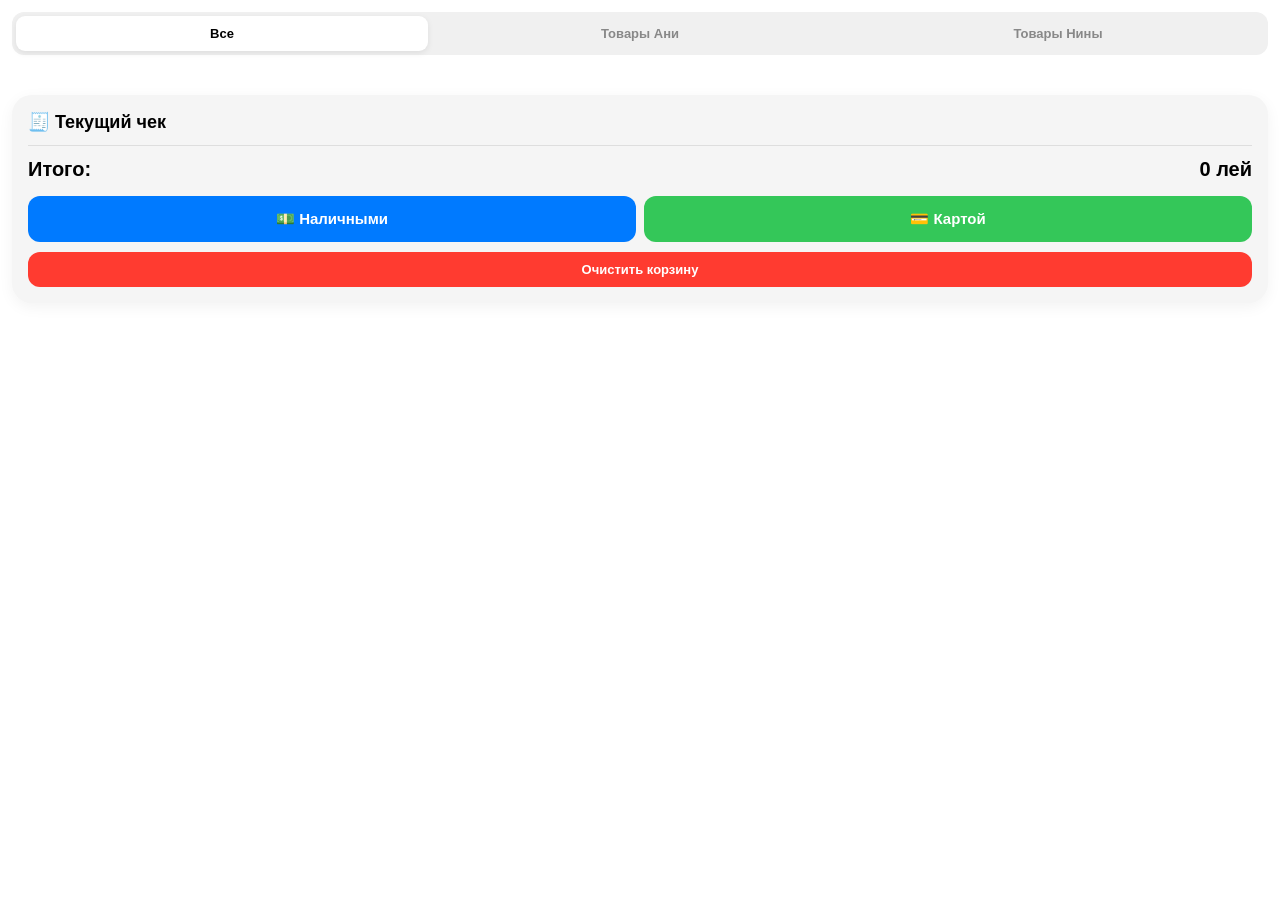
==== commit d31ee3a7: "Update index.html and add trubochki_sguha.webp" ====
--- a/index.html
+++ b/index.html
@@ -8,6 +8,7 @@
     <script src="https://telegram.org/js/telegram-web-app.js"></script>
     
     <script>
+        // Функция для эмодзи-иконки в чеке
         function getIconForProduct(name) {
             const n = name.toLowerCase();
             if (n.includes('классика') && !n.includes('картошка')) return '📦';
@@ -27,99 +28,169 @@
             if (n.includes('рогалик')) return '🥐';
             return '🏷️';
         }
+
+        // Функция для получения реальных картинок товаров (3D рендеры из папки images)
+        function getImageUrlForProduct(name) {
+            const n = name.toLowerCase();
+            if (n.includes('классика') && !n.includes('картошка')) return './images/klassika.webp';
+            if (n.includes('ас.премиум') || n.includes('ас.лайт') || n.includes('ассорти')) return './images/assorti.webp';
+            if (n.includes('брауни')) return './images/brownie.webp';
+            if (n.includes('колбаса')) return './images/kolbasa.webp';
+            if (n.includes('орешек') || n.includes('орешки')) return './images/oreshek.webp';
+            if (n.includes('грибочки')) return './images/gribochki.webp';
+            if (n.includes('муравейник')) return './images/muraveynik.webp';
+            if (n.includes('трубочк') || n.includes('трубочка')) return './images/trubochki.webp';
+            if (n.includes('ириска')) return './images/iriska.webp';
+            if (n.includes('овсянка')) return './images/ovsyanka.webp';
+            if (n.includes('картошка')) return './images/kartoshka.webp';
+            if (n.includes('рогалик') || n.includes('рогалики')) return './images/rogaliki.webp';
+            return './images/default.webp';
+        }
     </script>
 
     <style>
         body {
-            font-family: sans-serif;
+            font-family: -apple-system, BlinkMacSystemFont, "Segoe UI", Roboto, Helvetica, Arial, sans-serif;
             background-color: var(--tg-theme-bg-color, #ffffff);
             color: var(--tg-theme-text-color, #000000);
-            margin: 0; padding: 10px;
+            margin: 0; padding: 12px;
             user-select: none;
-            padding-bottom: 20px;
-        }
-        h2, h3 { margin-top: 0; margin-bottom: 10px; font-size: 18px;}
+            padding-bottom: 30px;
+        }
+        h2, h3 { margin-top: 0; margin-bottom: 12px; font-size: 18px; font-weight: 700; }
 
         .tabs {
-            display: flex; gap: 5px; margin-bottom: 15px;
+            display: flex; gap: 6px; margin-bottom: 16px;
             background: var(--tg-theme-secondary-bg-color, #f0f0f0);
-            padding: 5px; border-radius: 15px;
+            padding: 4px; border-radius: 12px;
         }
         .tab-btn {
-            flex: 1; padding: 8px; border: none; border-radius: 12px;
+            flex: 1; padding: 10px; border: none; border-radius: 9px;
             background: transparent;
             color: var(--tg-theme-hint-color, #888888);
-            font-weight: bold; font-size: 14px; transition: 0.2s;
+            font-weight: 600; font-size: 13px; transition: all 0.2s ease;
+            cursor: pointer;
         }
         .tab-btn.active {
             background: var(--tg-theme-bg-color, #ffffff);
-            color: var(--tg-theme-button-color, #007bff);
-            box-shadow: 0 2px 5px rgba(0,0,0,0.1);
-        }
-
+            color: var(--tg-theme-text-color, #000000);
+            box-shadow: 0 2px 6px rgba(0,0,0,0.08);
+        }
+
+        /* Квадратные карточки товаров */
         .grid {
-            display: grid; grid-template-columns: 1fr 1fr; gap: 8px; margin-bottom: 20px;
+            display: grid; 
+            grid-template-columns: repeat(2, 1fr); 
+            gap: 10px; 
+            margin-bottom: 24px;
         }
         .product-card {
-            background-color: var(--tg-theme-secondary-bg-color, #f0f0f0);
-            border: 1px solid rgba(128,128,128,0.1); border-radius: 20px;
-            padding: 8px 5px; min-height: 55px; text-align: center;
-            font-size: 14px; font-weight: bold;
-            color: var(--tg-theme-text-color, #000000);
-            box-shadow: 0 2px 4px rgba(0,0,0,0.05);
+            background-color: var(--tg-theme-secondary-bg-color, #f5f5f5);
+            border: 1px solid rgba(128,128,128,0.1); 
+            border-radius: 16px;
+            padding: 0;
+            overflow: hidden;
+            display: flex; 
+            flex-direction: column; 
+            align-items: stretch;
+            text-align: left;
+            box-shadow: 0 2px 5px rgba(0,0,0,0.04);
             transition: transform 0.1s ease, opacity 0.1s ease;
             -webkit-tap-highlight-color: transparent;
-            display: flex; flex-direction: column; justify-content: center; align-items: center;
+            cursor: pointer;
+            border: none;
+            aspect-ratio: 1 / 1; /* Квадратный контейнер */
         }
         .product-card:active {
-            transform: scale(0.92);
-            opacity: 0.6;
-        }
-        .product-card small { font-weight: normal; font-size: 12px; opacity: 0.8; margin-top: 2px;}
+            transform: scale(0.95);
+            opacity: 0.8;
+        }
+        .product-card img {
+            width: 100%;
+            height: 60%;
+            object-fit: cover;
+            background-color: #e8e8e8;
+        }
+        .product-info {
+            padding: 8px;
+            display: flex;
+            flex-direction: column;
+            justify-content: space-between;
+            flex-grow: 1;
+        }
+        .product-name {
+            font-size: 13px;
+            font-weight: 600;
+            color: var(--tg-theme-text-color, #000000);
+            display: -webkit-box;
+            -webkit-line-clamp: 2;
+            -webkit-box-orient: vertical;
+            overflow: hidden;
+            text-overflow: ellipsis;
+            line-height: 1.2;
+        }
+        .product-price {
+            font-size: 11px;
+            font-weight: normal;
+            color: var(--tg-theme-hint-color, #666666);
+            margin-top: 4px;
+        }
 
         .cart-panel {
-            background: var(--tg-theme-secondary-bg-color, #f0f0f0);
-            padding: 12px; border-radius: 15px;
+            background: var(--tg-theme-secondary-bg-color, #f5f5f5);
+            border-radius: 20px; 
+            padding: 16px;
+            box-shadow: 0 4px 15px rgba(0,0,0,0.05);
         }
         .cart-item {
-            display: flex; justify-content: space-between; align-items: center;
-            margin-bottom: 8px; font-size: 15px; font-weight: 500;
-            background: var(--tg-theme-bg-color, #ffffff);
-            color: var(--tg-theme-text-color, #000000);
-            padding: 8px 10px; border-radius: 12px;
-            box-shadow: 0 1px 3px rgba(0,0,0,0.05);
+            display: flex; 
+            justify-content: space-between; 
+            align-items: center;
+            background-color: var(--tg-theme-bg-color, #ffffff);
+            margin-bottom: 8px;
+            color: var(--tg-theme-text-color, #000000);
+            padding: 10px 12px; 
+            border-radius: 12px;
+            box-shadow: 0 1px 3px rgba(0,0,0,0.02);
         }
         .cart-item-info { flex: 1; }
+        .cart-item-info b { font-size: 13px; }
+        .cart-item-info small { font-size: 11px; color: var(--tg-theme-hint-color, #888888); }
         .cart-controls { display: flex; align-items: center; gap: 8px; }
 
         .ctrl-btn {
             background: var(--tg-theme-secondary-bg-color, #e0e0e0);
             color: var(--tg-theme-text-color, #000000);
-            border: none; border-radius: 8px; width: 30px; height: 30px;
-            font-size: 16px; font-weight: bold;
+            border: none; border-radius: 8px; width: 28px; height: 28px;
+            font-size: 14px; font-weight: bold;
             display: flex; justify-content: center; align-items: center;
+            cursor: pointer;
         }
         .ctrl-btn:active { transform: scale(0.9); }
-        .del-btn { background: #dc3545; color: white; }
+        .del-btn { background: #ff3b30; color: white; }
 
         .btn-row { display: flex; gap: 8px; margin-top: 15px; }
         .btn-pay {
-            flex: 1; padding: 15px; border: none; border-radius: 15px;
-            font-size: 16px; font-weight: bold; color: white; transition: transform 0.1s;
-        }
-        .btn-pay:active { transform: scale(0.95); }
-        .btn-card { background-color: #007bff; }
-        .btn-cash { background-color: #28a745; }
+            flex: 1; padding: 14px; border: none; border-radius: 12px;
+            font-size: 15px; font-weight: bold; color: white; transition: transform 0.1s;
+            cursor: pointer;
+            display: flex; justify-content: center; align-items: center; gap: 6px;
+        }
+        .btn-pay:active { transform: scale(0.96); }
+        .btn-card { background-color: #34c759; } /* Терминал / Карта */
+        .btn-cash { background-color: #007aff; } /* Наличные */
         .btn-clear {
-            margin-top: 10px; width: 100%; padding: 12px;
-            border-radius: 15px; border: none;
-            background: #dc3545; color: white; font-weight: bold;
-        }
-        .btn-clear:active { transform: scale(0.95); }
+            margin-top: 10px; width: 100%; padding: 10px;
+            border-radius: 12px; border: none;
+            background: #ff3b30; color: white; font-weight: bold;
+            font-size: 13px;
+            cursor: pointer;
+        }
+        .btn-clear:active { transform: scale(0.96); }
 
         #success-screen {
             position: fixed; top: 0; left: 0; width: 100%; height: 100%;
-            background-color: #28a745; color: white;
+            background-color: #34c759; color: white;
             display: none; flex-direction: column; justify-content: center; align-items: center;
             z-index: 9999; opacity: 0; transition: opacity 0.3s ease;
         }
@@ -131,27 +202,33 @@
 
     <div id="success-screen">
         <div class="success-icon">✅</div>
-        <h1 style="margin:0;">Оплачено!</h1>
-        <p style="font-size:18px; opacity:0.9;">Чек закрыт</p>
+        <h1 style="margin:0; font-size: 28px;">Оплачено!</h1>
+        <p style="font-size:16px; opacity:0.9; margin-top: 8px;">Чек закрыт</p>
     </div>
 
+    <!-- Переключатель категорий -->
     <div class="tabs">
         <button class="tab-btn active" id="tab-all" onclick="setTab('all')">Все</button>
         <button class="tab-btn" id="tab-anya" onclick="setTab('anya')">Товары Ани</button>
         <button class="tab-btn" id="tab-nina" onclick="setTab('nina')">Товары Нины</button>
     </div>
 
+    <!-- Сетка квадратных карточек с картинками -->
     <div class="grid" id="menu"></div>
 
+    <!-- Текущий чек -->
     <div class="cart-panel">
         <h3>🧾 Текущий чек</h3>
         <div id="cart-items"></div>
-        <hr style="border:0; border-top:1px solid var(--tg-theme-hint-color, rgba(0,0,0,0.1)); margin: 15px 0; opacity: 0.3;">
-        <h2>Итого: <span id="total-price">0</span> лей</h2>
+        <hr style="border:0; border-top:1px solid rgba(128,128,128,0.2); margin: 12px 0;">
+        <h2 style="font-size: 20px; display: flex; justify-content: space-between; align-items: center;">
+            <span>Итого:</span>
+            <span><span id="total-price">0</span> лей</span>
+        </h2>
 
         <div class="btn-row">
+            <button class="btn-pay btn-cash" onclick="checkout('Наличные')">💵 Наличными</button>
             <button class="btn-pay btn-card" onclick="checkout('Карта')">💳 Картой</button>
-            <button class="btn-pay btn-cash" onclick="checkout('Наличные')">💵 Наличными</button>
         </div>
         <button class="btn-clear" onclick="clearCart()">Очистить корзину</button>
     </div>
@@ -195,19 +272,24 @@
                 filteredCatalog = catalog.filter(p => p.owner_id === ID_NINA);
             }
 
-            // --- СОРТИРОВКА ПО АЛФАВИТУ ---
+            // Сортировка по алфавиту
             filteredCatalog.sort((a, b) => a.name.localeCompare(b.name, 'ru'));
-            // ------------------------------
 
             if (filteredCatalog.length === 0) {
-                menu.innerHTML = "<p style='grid-column: span 2; text-align:center; opacity:0.5;'>В этой категории пока нет товаров</p>";
+                menu.innerHTML = "<p style='grid-column: span 2; text-align:center; opacity:0.5; padding: 20px 0;'>В этой категории пока нет товаров</p>";
                 return;
             }
 
             filteredCatalog.forEach(p => {
                 let btn = document.createElement('button');
                 btn.className = 'product-card';
-                btn.innerHTML = `<span>${getIconForProduct(p.name)} ${p.name}</span><small>${p.price} лей</small>`;
+                btn.innerHTML = `
+                    <img src="${getImageUrlForProduct(p.name)}" alt="${p.name}">
+                    <div class="product-info">
+                        <span class="product-name">${p.name}</span>
+                        <span class="product-price">${p.price} лей</span>
+                    </div>
+                `;
                 btn.onclick = () => {
                     tg.HapticFeedback.impactOccurred('light');
                     addToCart(p);
@@ -257,7 +339,7 @@
                 <div class="cart-item">
                     <div class="cart-item-info">
                         <b>${getIconForProduct(item.name)} ${item.name}</b><br>
-                        <small style="opacity:0.6;">${item.price} л. x ${item.qty} = ${item.price * item.qty} л.</small>
+                        <small>${item.price} л. x ${item.qty} = ${item.price * item.qty} л.</small>
                     </div>
                     <div class="cart-controls">
                         <button class="ctrl-btn" onclick="changeQty(${index}, -1)">➖</button>
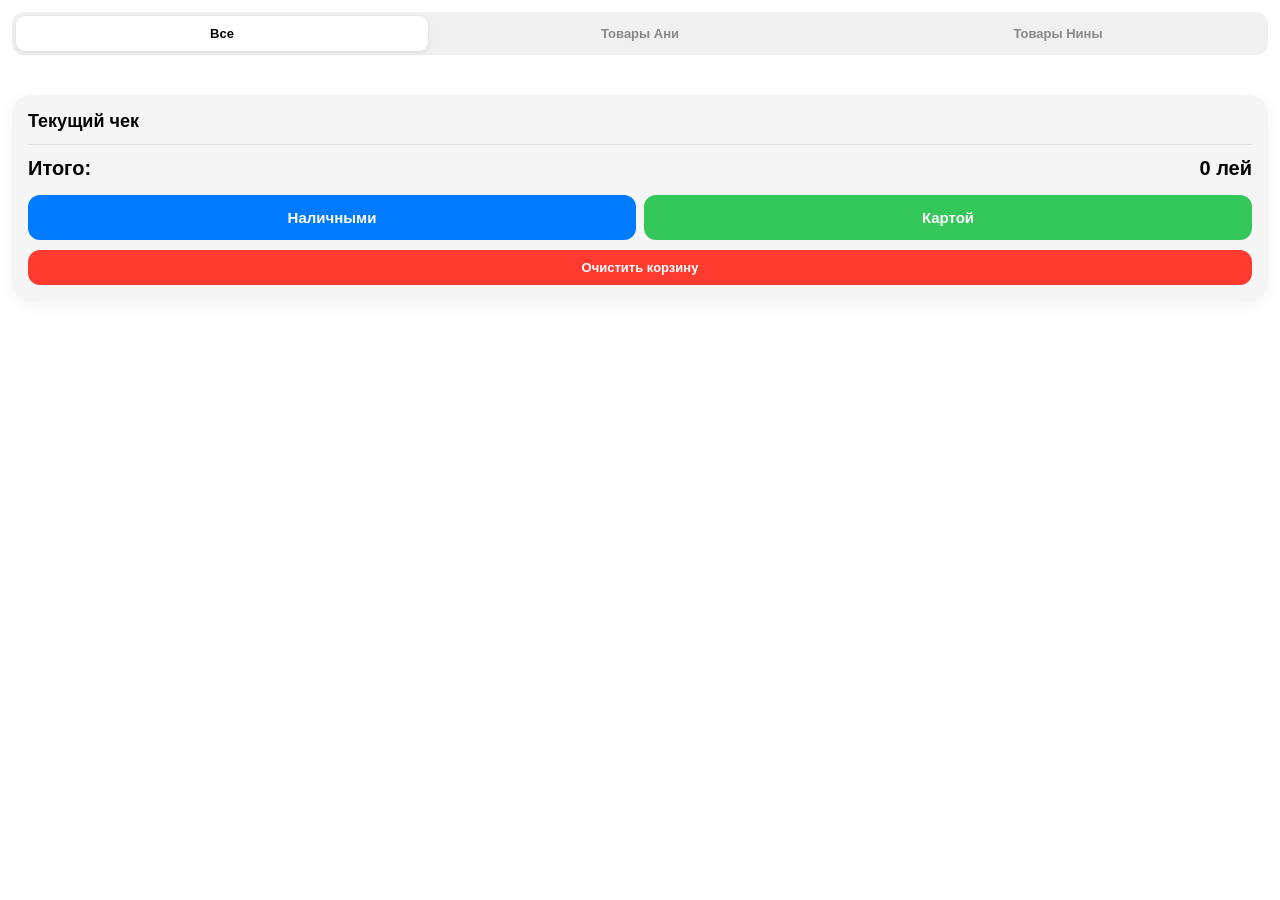
==== commit 370b58af: "Remove product emojis and receipt/payment emojis from WebApp" ====
--- a/index.html
+++ b/index.html
@@ -8,29 +8,8 @@
     <script src="https://telegram.org/js/telegram-web-app.js"></script>
     
     <script>
-        // Функция для эмодзи-иконки в чеке
-        function getIconForProduct(name) {
-            const n = name.toLowerCase();
-            if (n.includes('классика') && !n.includes('картошка')) return '📦';
-            if (n.includes('ас.премиум')) return '🌰✨';
-            if (n.includes('ас.лайт')) return '🌰🌤️';
-            if (n.includes('ассорти')) return '🌰🎁';
-            if (n.includes('брауни') && n.includes('орешки')) return '🍫🌰';
-            if (n.includes('брауни')) return '🍫';
-            if (n.includes('колбаса')) return '🪵';
-            if (n.includes('картошка')) return '🥔';
-            if (n.includes('орешек')) return '🌰';
-            if (n.includes('грибочки')) return '🍄';
-            if (n.includes('муравейник')) return '🐜';
-            if (n.includes('трубочк')) return '🧇';
-            if (n.includes('ириска')) return '🍬';
-            if (n.includes('овсянка')) return '🍪';
-            if (n.includes('рогалик')) return '🥐';
-            return '🏷️';
-        }
-
         // Функция для получения реальных картинок товаров (3D рендеры из папки images)
-        function getImageUrlForProduct(name) {
+        function getImageUrlForProduct(name, ownerId) {
             const n = name.toLowerCase();
             if (n.includes('классика') && !n.includes('картошка')) return './images/klassika.webp';
             if (n.includes('ас.премиум') || n.includes('ас.лайт') || n.includes('ассорти')) return './images/assorti.webp';
@@ -39,6 +18,7 @@
             if (n.includes('орешек') || n.includes('орешки')) return './images/oreshek.webp';
             if (n.includes('грибочки')) return './images/gribochki.webp';
             if (n.includes('муравейник')) return './images/muraveynik.webp';
+            if ((n.includes('трубочк') || n.includes('трубочка')) && ownerId === ID_NINA) return './images/trubochki_nina.webp';
             if (n.includes('трубочк') || n.includes('трубочка')) return './images/trubochki.webp';
             if (n.includes('ириска')) return './images/iriska.webp';
             if (n.includes('овсянка')) return './images/ovsyanka.webp';
@@ -218,7 +198,7 @@
 
     <!-- Текущий чек -->
     <div class="cart-panel">
-        <h3>🧾 Текущий чек</h3>
+        <h3>Текущий чек</h3>
         <div id="cart-items"></div>
         <hr style="border:0; border-top:1px solid rgba(128,128,128,0.2); margin: 12px 0;">
         <h2 style="font-size: 20px; display: flex; justify-content: space-between; align-items: center;">
@@ -227,8 +207,8 @@
         </h2>
 
         <div class="btn-row">
-            <button class="btn-pay btn-cash" onclick="checkout('Наличные')">💵 Наличными</button>
-            <button class="btn-pay btn-card" onclick="checkout('Карта')">💳 Картой</button>
+            <button class="btn-pay btn-cash" onclick="checkout('Наличные')">Наличными</button>
+            <button class="btn-pay btn-card" onclick="checkout('Карта')">Картой</button>
         </div>
         <button class="btn-clear" onclick="clearCart()">Очистить корзину</button>
     </div>
@@ -284,7 +264,7 @@
                 let btn = document.createElement('button');
                 btn.className = 'product-card';
                 btn.innerHTML = `
-                    <img src="${getImageUrlForProduct(p.name)}" alt="${p.name}">
+                    <img src="${getImageUrlForProduct(p.name, p.owner_id)}" alt="${p.name}">
                     <div class="product-info">
                         <span class="product-name">${p.name}</span>
                         <span class="product-price">${p.price} лей</span>
@@ -338,7 +318,7 @@
                 container.innerHTML += `
                 <div class="cart-item">
                     <div class="cart-item-info">
-                        <b>${getIconForProduct(item.name)} ${item.name}</b><br>
+                        <b>${item.name}</b><br>
                         <small>${item.price} л. x ${item.qty} = ${item.price * item.qty} л.</small>
                     </div>
                     <div class="cart-controls">
